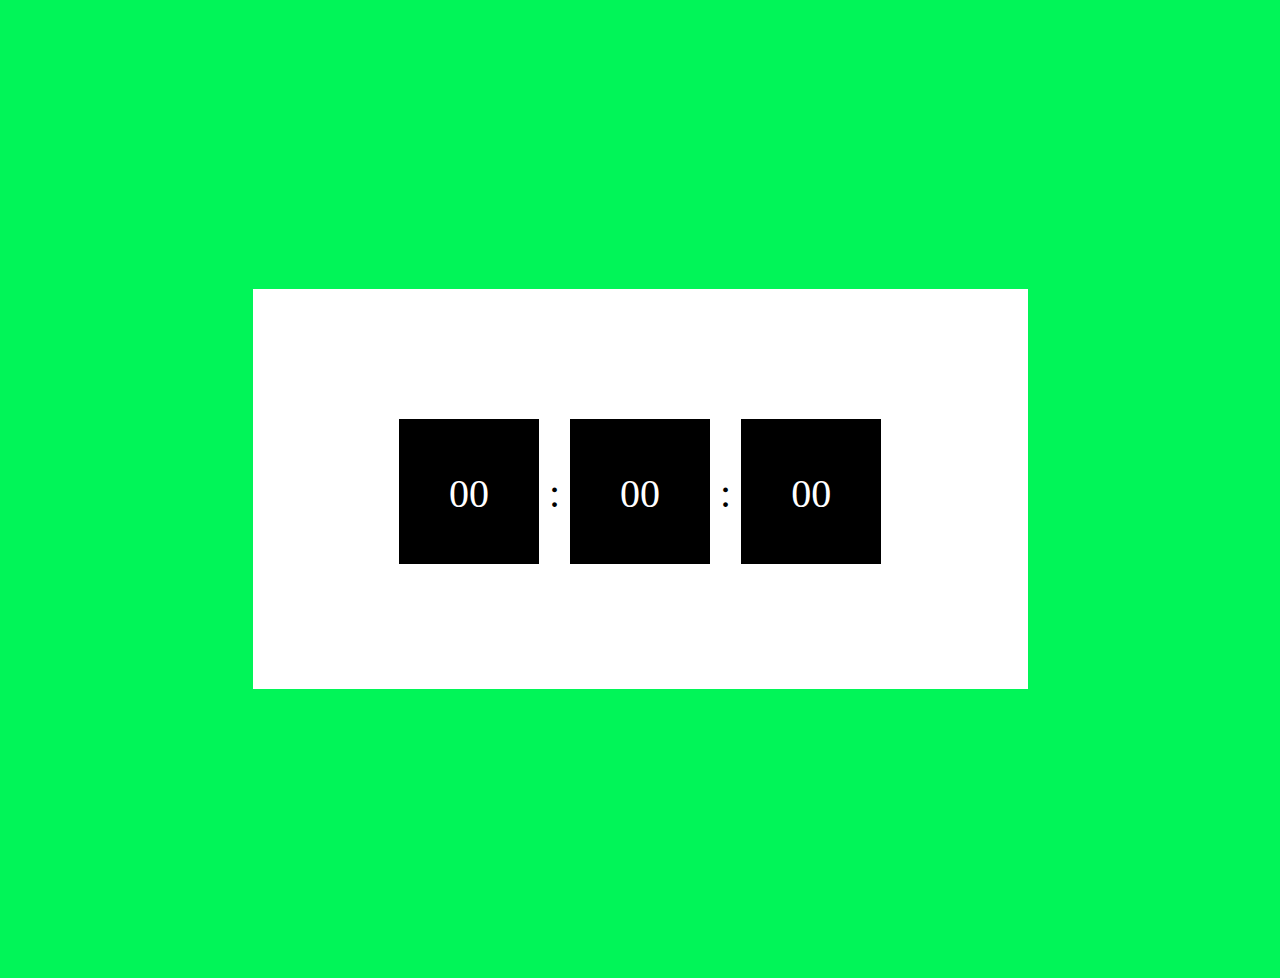
==== ex.clock/index.html @ 0f2ff589 "Updates" ====
<!DOCTYPE html>
<html lang="en">
<head>
    <meta charset="UTF-8">
    <meta http-equiv="X-UA-Compatible" content="IE=edge">
    <meta name="viewport" content="width=device-width, initial-scale=1.0">
    <title>Clock with JavaScript</title>

    <link rel="stylesheet" href="reset.css">
    <link rel="stylesheet" href="style.css">

</head>
<body>
    <main>
        <div id="hours">
            00
        </div>
        :
        <div id="minutes">
            00
        </div>
        :
        <div id="seconds">
            00
        </div>
    </main>

    <script src="main.js"></script>
</body>
</html>
---- ex.clock/style.css ----
@charset "UTF_8";

body {
    background-color: #01F558;
    font-size: 2.5em;
}

main {
    background-color: #FFFF;
    text-align: center;
    height: 400px;
    width: 775px;
    margin: 289px auto 289px auto;
}

div {
    display: inline-block;
    background-color: #000000;
    color: #FFFF;
    
}

#hours, #minutes, #seconds  {
    margin-top: 130px;
    height: 90px;
    width: 140px;
    padding-top: 55px;
}
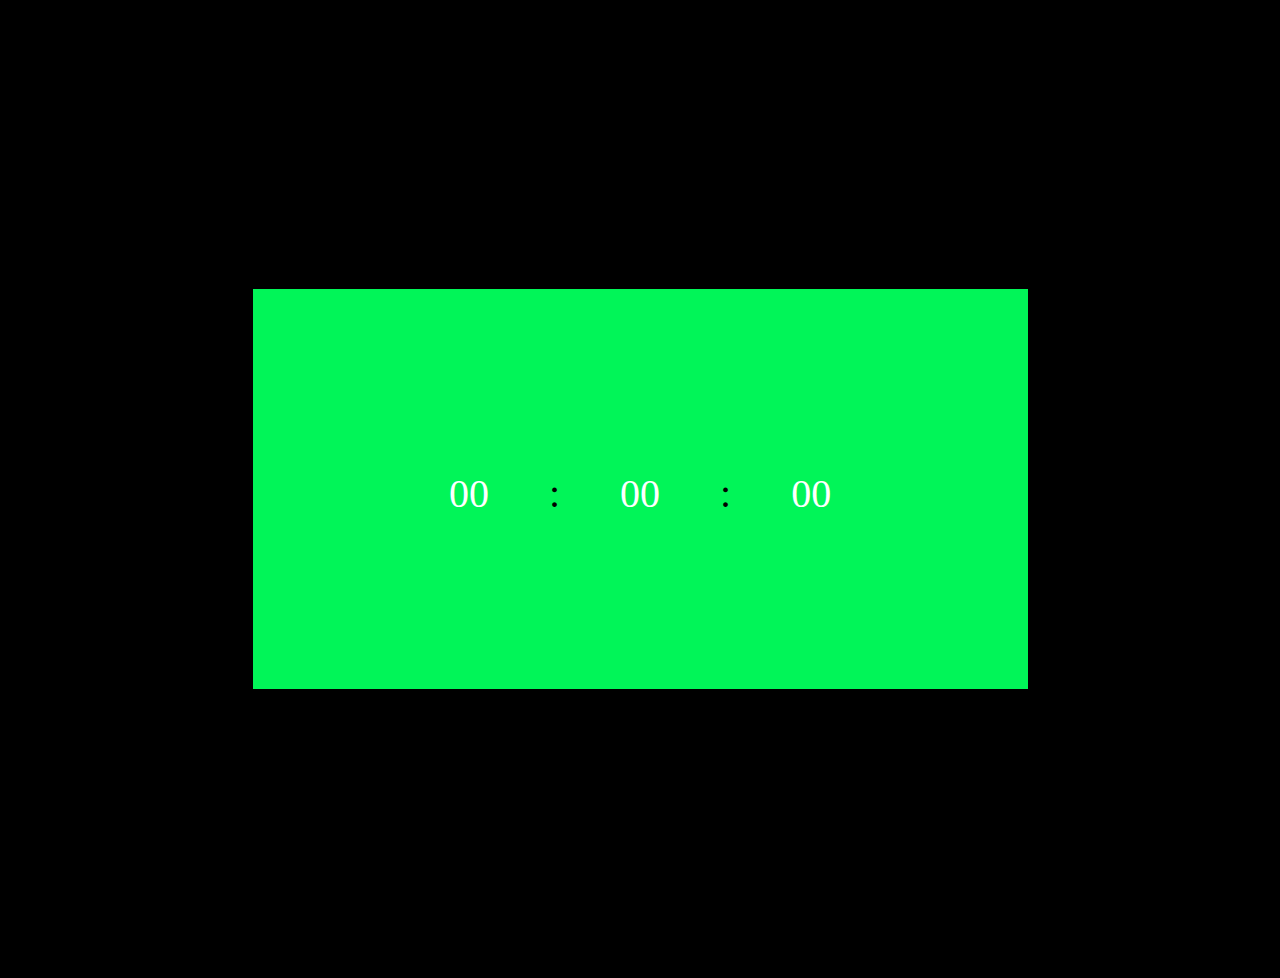
==== commit bce2f4ea: "Update" ====
--- a/ex.clock/index.html
+++ b/ex.clock/index.html
@@ -11,6 +11,7 @@
 
 </head>
 <body>
+
     <main>
         <div id="hours">
             00
--- a/ex.clock/style.css
+++ b/ex.clock/style.css
@@ -1,12 +1,12 @@
 @charset "UTF_8";
 
 body {
-    background-color: #01F558;
+    background-color: #000000;
     font-size: 2.5em;
 }
 
 main {
-    background-color: #FFFF;
+    background-color: #01F558;
     text-align: center;
     height: 400px;
     width: 775px;
@@ -15,7 +15,7 @@
 
 div {
     display: inline-block;
-    background-color: #000000;
+    background-color: #01F558;
     color: #FFFF;
     
 }
@@ -25,5 +25,4 @@
     height: 90px;
     width: 140px;
     padding-top: 55px;
-}
-
+}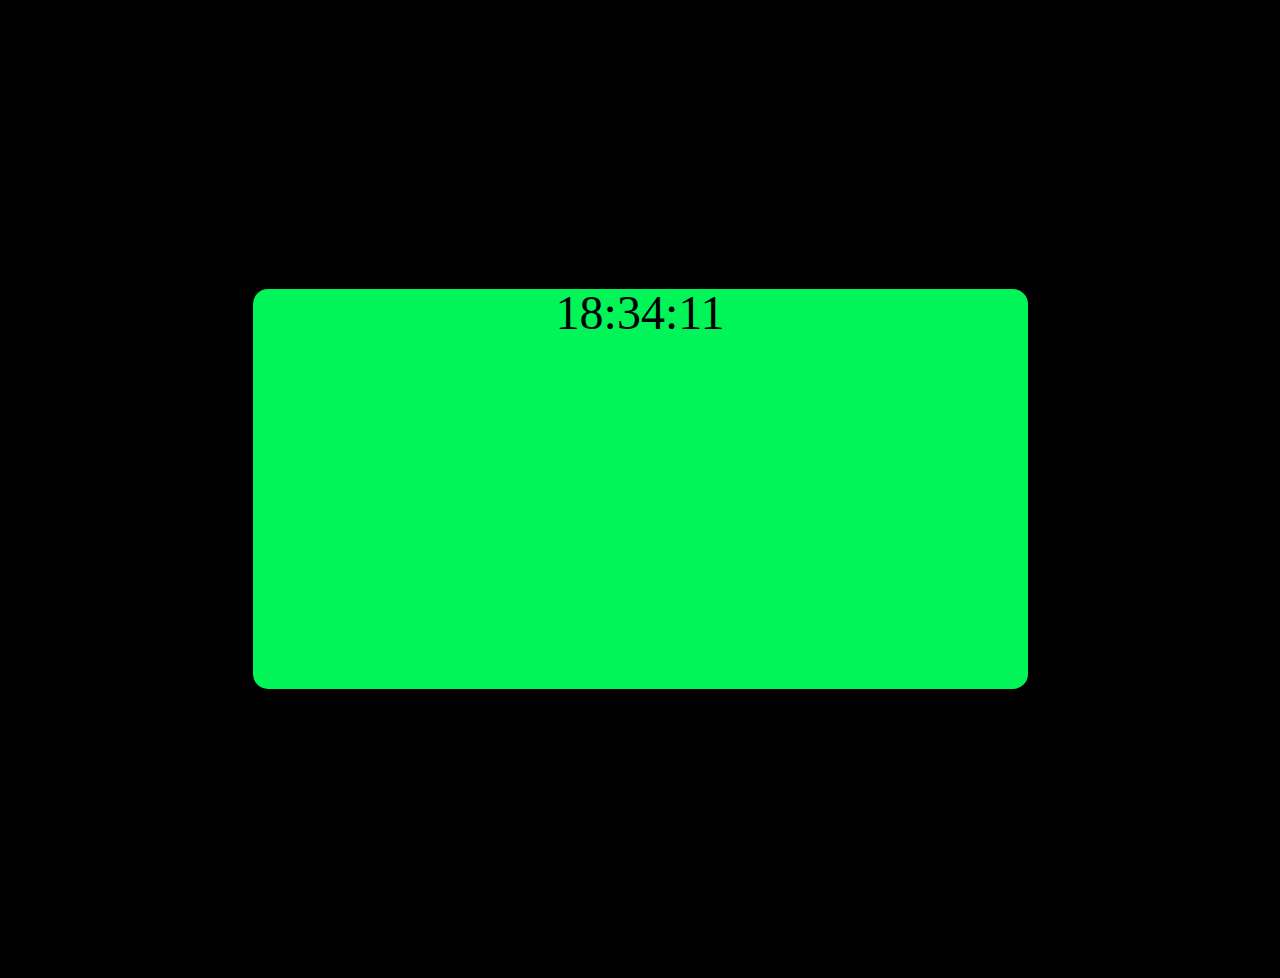
==== commit 27284156: "Udate" ====
--- a/ex.clock/index.html
+++ b/ex.clock/index.html
@@ -10,20 +10,10 @@
     <link rel="stylesheet" href="style.css">
 
 </head>
-<body>
+<body onload="clock()">
 
-    <main>
-        <div id="hours">
-            00
-        </div>
-        :
-        <div id="minutes">
-            00
-        </div>
-        :
-        <div id="seconds">
-            00
-        </div>
+    <main id="hours">
+
     </main>
 
     <script src="main.js"></script>
--- a/ex.clock/style.css
+++ b/ex.clock/style.css
@@ -2,7 +2,7 @@
 
 body {
     background-color: #000000;
-    font-size: 2.5em;
+    font-size: 3em;
 }
 
 main {
@@ -11,13 +11,18 @@
     height: 400px;
     width: 775px;
     margin: 289px auto 289px auto;
+    border-radius: 15px 15px 15px 15px;
 }
 
-div {
+clock {
+    text-align: center;
+    padding-top: 30px;
+}
+
+/*div {
     display: inline-block;
     background-color: #01F558;
-    color: #FFFF;
-    
+    color: #000000;
 }
 
 #hours, #minutes, #seconds  {
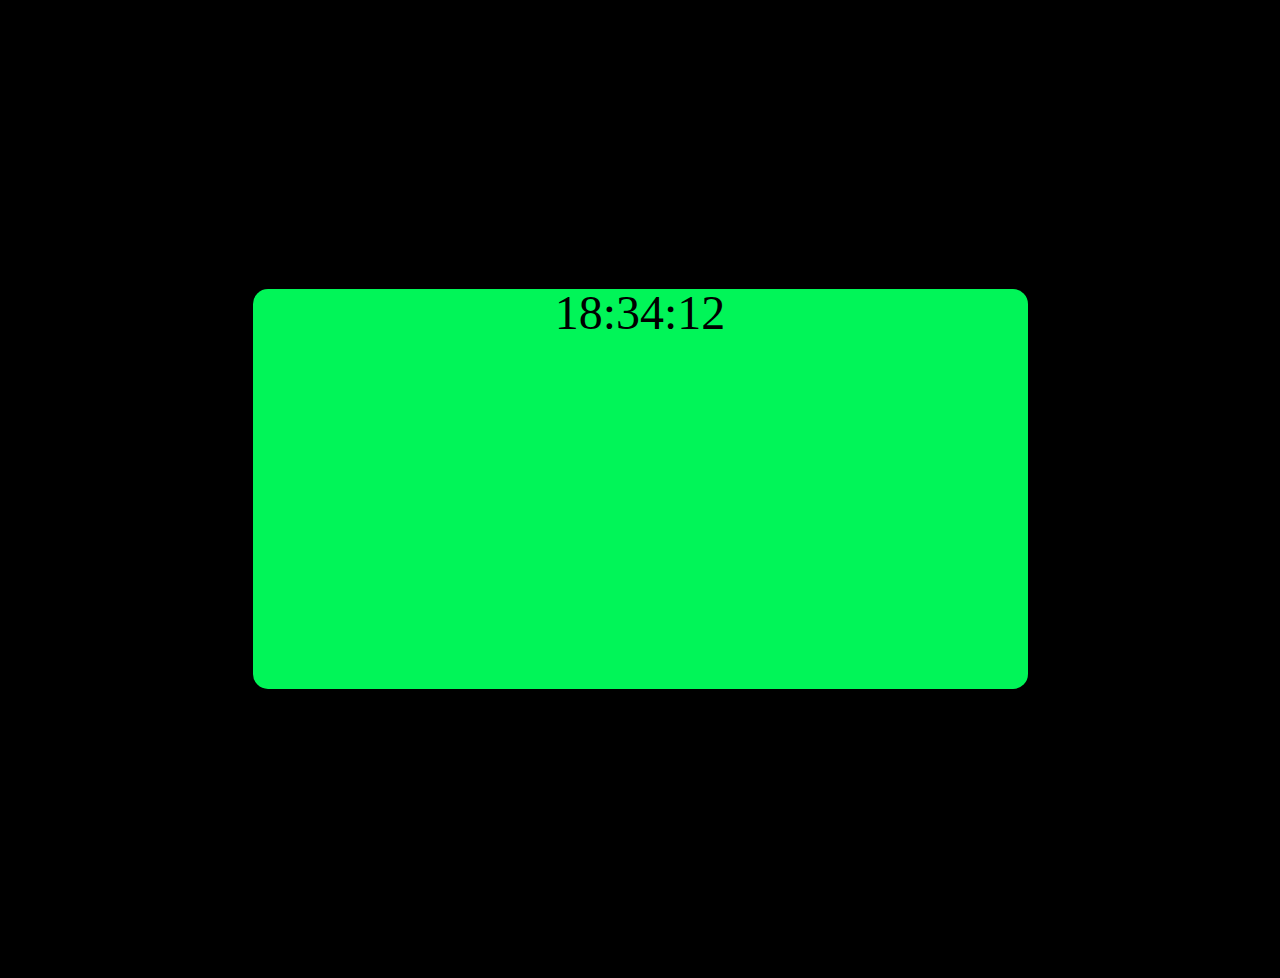
==== commit 30469df1: "Update index.html main.js" ====
--- a/ex.clock/index.html
+++ b/ex.clock/index.html
@@ -12,7 +12,7 @@
 </head>
 <body onload="clock()">
 
-    <main id="hours">
+    <main id="set-hours">
 
     </main>
 
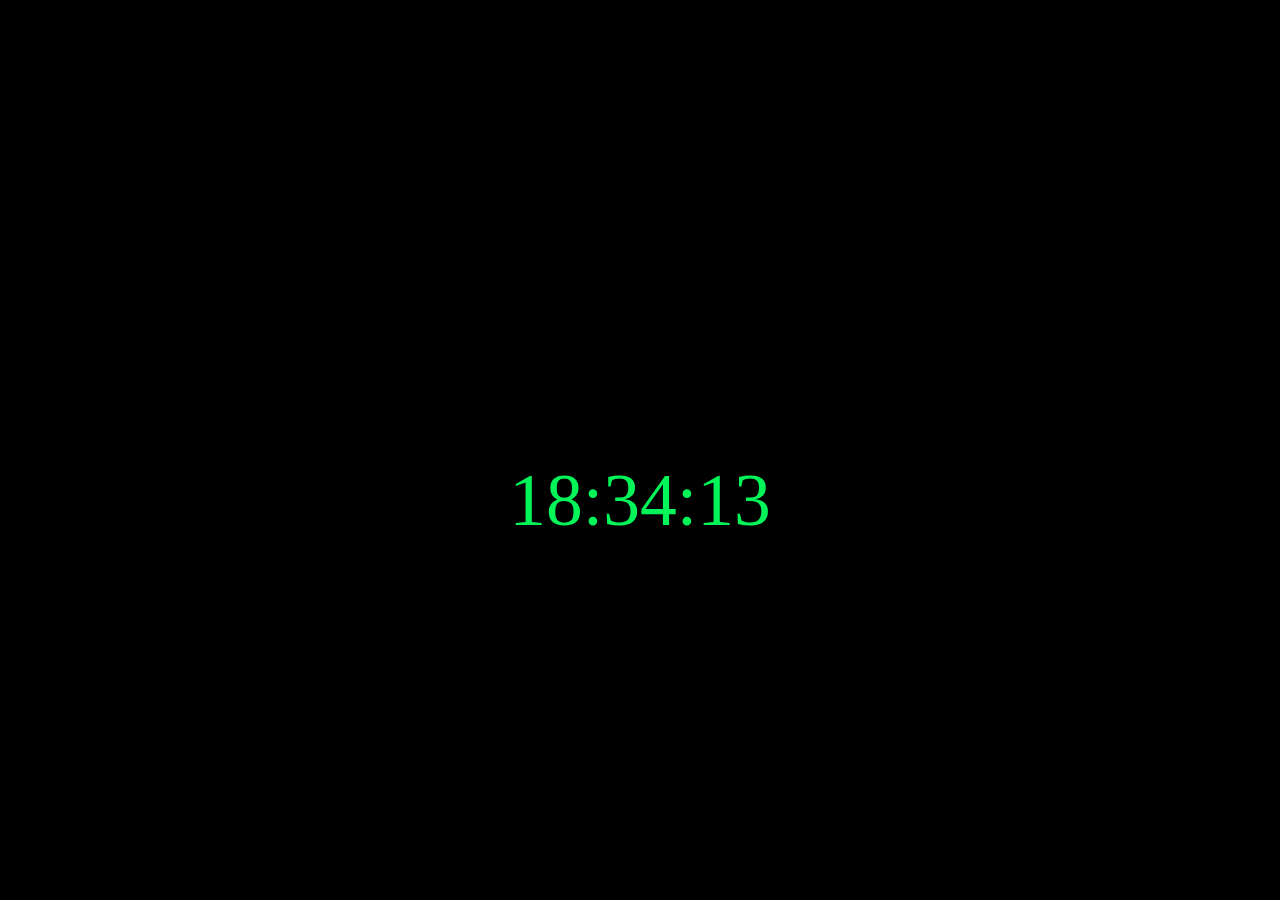
==== commit aa225359: "Update" ====
--- a/ex.clock/index.html
+++ b/ex.clock/index.html
@@ -5,8 +5,7 @@
     <meta http-equiv="X-UA-Compatible" content="IE=edge">
     <meta name="viewport" content="width=device-width, initial-scale=1.0">
     <title>Clock with JavaScript</title>
-
-    <link rel="stylesheet" href="reset.css">
+    
     <link rel="stylesheet" href="style.css">
 
 </head>
--- a/ex.clock/style.css
+++ b/ex.clock/style.css
@@ -1,33 +1,17 @@
 @charset "UTF_8";
+
 
 body {
     background-color: #000000;
-    font-size: 3em;
+    font-family: fantasy;
+    font-size: 4.6em;
+
 }
 
-main {
-    background-color: #01F558;
+#set-hours {
+    color:  #01F558;
     text-align: center;
-    height: 400px;
-    width: 775px;
-    margin: 289px auto 289px auto;
-    border-radius: 15px 15px 15px 15px;
+    padding-top: 450px;
+
 }
 
-clock {
-    text-align: center;
-    padding-top: 30px;
-}
-
-/*div {
-    display: inline-block;
-    background-color: #01F558;
-    color: #000000;
-}
-
-#hours, #minutes, #seconds  {
-    margin-top: 130px;
-    height: 90px;
-    width: 140px;
-    padding-top: 55px;
-}